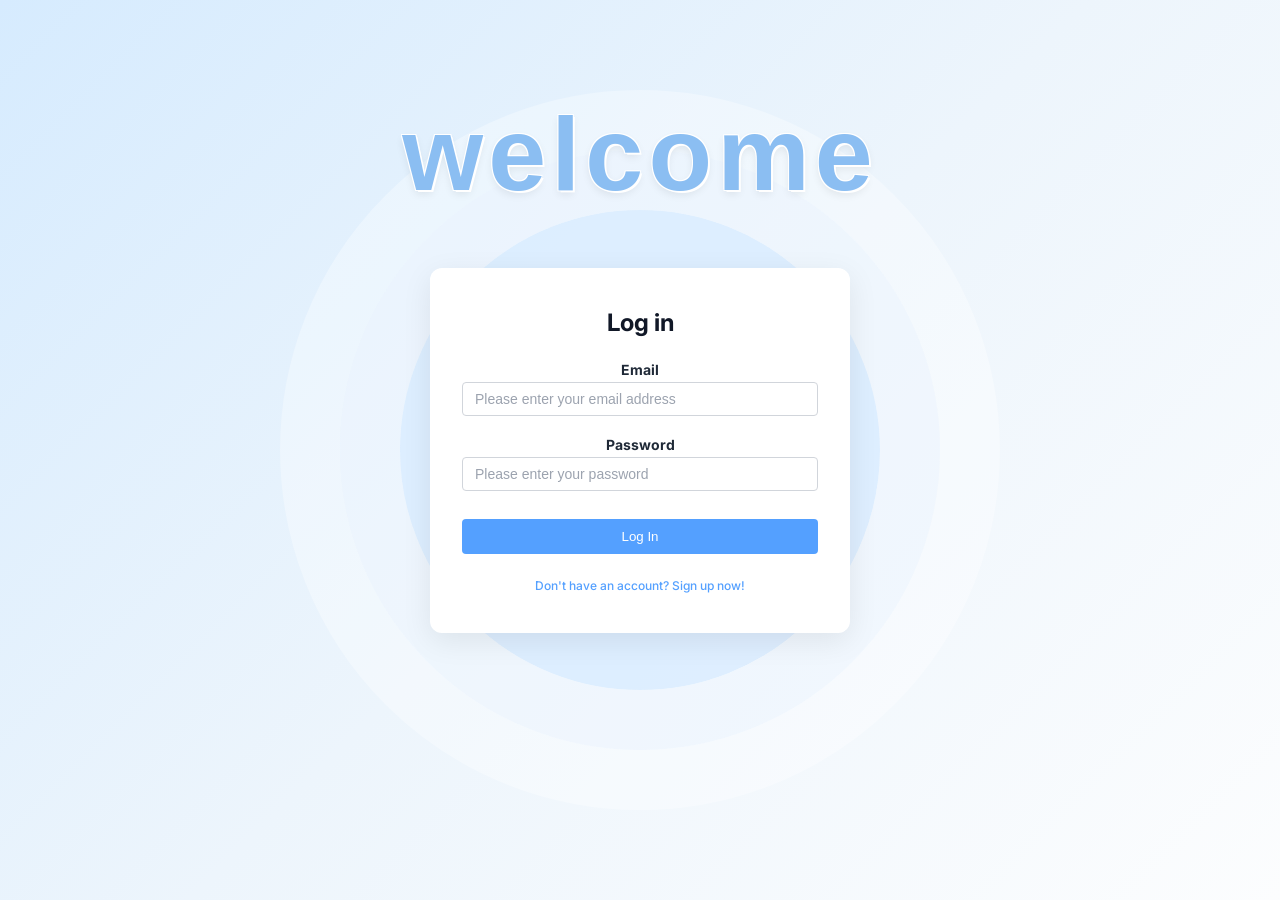
==== src/main/resources/static/admin.html @ f404816a "把用户 专家 管理员界面给分开了,优化界面的交互,从landing界面开始进入login界面,尽量只动了前端自己的代码而不改动杜姐的代码(目前关于杜姐的代码只改了speciallistprofile." ====
<!DOCTYPE html>
<html lang="en">
<head>
    <meta charset="UTF-8" />
    <meta name="viewport" content="width=device-width, initial-scale=1.0"/>
    <title>Admin Dashboard | SAS</title>

    <link rel="stylesheet" href="https://cdn.jsdelivr.net/npm/bootstrap-icons@1.11.0/font/bootstrap-icons.css">
    <link href="https://fonts.googleapis.com/css2?family=Plus+Jakarta+Sans:wght@400;500;600;700;800&display=swap" rel="stylesheet">

    <link rel="stylesheet" href="css/admin.css">
</head>
<body>
<div class="admin-container">

    <div class="sidebar" id="sidebar">
        <button id="toggle-sidebar" class="btn-toggle-custom" title="Toggle Sidebar">
            <i class="bi bi-chevron-left"></i>
        </button>

        <div class="logo-area">
            <div class="logo-text">
                <i class="bi bi-intersect"></i> <span>SAS</span>
            </div>
        </div>

        <div class="nav-item">
            <button class="nav-btn" id="btnUser">
                <span class="icon"><i class="bi bi-people"></i></span>
                <span class="nav-text">User Management</span>
                <span class="arrow"><i class="bi bi-chevron-right"></i></span>
            </button>
            <div class="submenu" id="subUser">
                <div class="submenu-item" id="btnSpecialist">
                    Specialist <span class="arrow" style="float: right;"><i class="bi bi-chevron-right" style="font-size: 10px;"></i></span>
                </div>
                <div class="submenu-level2" id="subSpecialist">
                    <div class="submenu-level2-item" id="menuStatus">Specialist Status Adjustment</div>
                    <div class="submenu-level2-item active" id="menuApproval">Specialist Information Approval</div>
                </div>
                <div class="submenu-item" id="menuUser">User</div>
            </div>
        </div>

        <div class="nav-item">
            <button class="nav-btn" id="btnReview">
                <span class="icon"><i class="bi bi-card-checklist"></i></span>
                <span class="nav-text">Content Review</span>
                <span class="arrow"><i class="bi bi-chevron-right"></i></span>
            </button>
            <div class="submenu" id="subReview">
                <div class="submenu-item" id="menuSpecialistReview">Specialist Information Review</div>
                <div class="submenu-item" id="menuPostReview">Community Post Review</div>
            </div>
        </div>

        <div class="nav-item">
            <button class="nav-btn">
                <span class="icon"><i class="bi bi-journal-code"></i></span>
                <span class="nav-text">System Log</span>
            </button>
        </div>
    </div>

    <div class="main-content" id="main-content">
        <div class="top-header">
            <div class="top-header-title">Admin Dashboard</div>

            <div class="user-profile">
                <div class="user-info">
                    <div class="user-name">Dream</div>
                    <div class="user-role">Administrator</div>
                </div>
                <img src="images/Xiaoxu.png" class="user-avatar" alt="Admin Avatar">

                <div class="dropdown-menu">
                    <a href="#" class="dropdown-item"><i class="bi bi-person"></i> Personal Account</a>
                    <div class="dropdown-divider"></div>
                    <a href="login.html" class="dropdown-item text-danger" onclick="localStorage.clear();"><i class="bi bi-box-arrow-right"></i> Log out</a>
                </div>
            </div>
        </div>

        <div class="content-area">
            <div id="pageApproval" class="specialist-page">
                <div class="title">Specialists List</div>
                <div class="subtitle">Manage and review approved specialist portfolios.</div>

                <div class="specialist-item">
                    <img src="images/specialist1.png" alt="Specialist">
                    <div class="info">
                        <div class="name">Xingjian Wu</div>
                        <div class="desc">A highly professional legal counsel specializing in corporate and civil law, dedicated to providing precise, objective, and justice-driven legal solutions.</div>
                    </div>
                    <button class="modify-btn">Modify</button>
                </div>

                <div class="specialist-item">
                    <img src="images/specialist2.png" alt="Specialist">
                    <div class="info">
                        <div class="name">Shaohui Shen</div>
                        <div class="desc">An emotional counselor who analyzes relationships with machine-like precision. Ironically, he talks like an AI and is notoriously awkward at chatting with girls in real life, yet his theoretical advice is flawlessly logical.</div>
                    </div>
                    <button class="modify-btn">Modify</button>
                </div>

                <div class="specialist-item">
                    <img src="images/specialist3.png" alt="Specialist">
                    <div class="info">
                        <div class="name">Xinling Du</div>
                        <div class="desc">A seasoned financial master with an eagle eye for market trends. She excels at wealth management, investment strategies, and maximizing ROI with ruthless efficiency.</div>
                    </div>
                    <button class="modify-btn">Modify</button>
                </div>
            </div>

            <div id="pageReview" class="review-page" style="display:none;">
                <div class="title">Pending Review Content</div>
                <div class="subtitle">Applications awaiting administrator approval.</div>
                <table class="review-table">
                    <thead>
                    <tr>
                        <th><input type="checkbox"></th>
                        <th>ID</th>
                        <th>User ID</th>
                        <th>Title</th>
                        <th>Submit Time</th>
                        <th>Action</th>
                    </tr>
                    </thead>
                    <tbody>
                    <tr class="review-row">
                        <td><input type="checkbox"></td>
                        <td><span class="badge bg-light text-dark fw-bold border" style="padding:4px 8px; border-radius:6px;">1</span></td>
                        <td style="color:var(--brand); font-weight:700;">#026-1839</td>
                        <td>Specialist Application</td>
                        <td style="color:var(--text-muted);">2025-12-22</td>
                        <td>
                            <button class="btn btn-approve" onclick="event.stopPropagation()">Approve</button>
                            <button class="btn btn-reject" onclick="event.stopPropagation()">Reject</button>
                        </td>
                    </tr>
                    <tr class="review-row">
                        <td><input type="checkbox"></td>
                        <td><span class="badge bg-light text-dark fw-bold border" style="padding:4px 8px; border-radius:6px;">2</span></td>
                        <td style="color:var(--brand); font-weight:700;">#022-1829</td>
                        <td>Specialist Application</td>
                        <td style="color:var(--text-muted);">2025-12-22</td>
                        <td>
                            <button class="btn btn-approve" onclick="event.stopPropagation()">Approve</button>
                            <button class="btn btn-reject" onclick="event.stopPropagation()">Reject</button>
                        </td>
                    </tr>
                    </tbody>
                </table>
                <div class="pagination">
                    <button class="page-btn active">1</button>
                    <button class="page-btn">2</button>
                    <button class="page-btn">3</button>
                </div>
            </div>

            <div id="pageEmpty" class="empty-page" style="display:none;">
                <i class="bi bi-inboxes" style="font-size: 3rem; opacity: 0.3; margin-bottom: 16px; display: block;"></i>
                <h3>Please select a menu from the sidebar</h3>
            </div>
        </div>
    </div>
</div>

<div id="modalOverlay" class="modal-overlay">
    <div class="modal">
        <div class="modal-header">
            <h2>Entry of specialist information</h2>
            <button class="modal-close" id="closeModalBtn"><i class="bi bi-x-lg"></i></button>
        </div>
        <form>
            <div class="form-group">
                <label class="form-label">Name <span>*</span></label>
                <input type="text" class="form-input" value="Dr. John Doe">
            </div>
            <div class="form-group">
                <label class="form-label">Profession field <span>*</span></label>
                <select class="form-select">
                    <option>Medical</option>
                    <option>Engineering</option>
                    <option>Education</option>
                </select>
            </div>
            <div class="form-group">
                <label class="form-label">Experience/Level <span>*</span></label>
                <input type="text" class="form-input" value="Chief Physician">
            </div>
            <div class="form-group">
                <label class="form-label">Consulting fee (yuan/hour) <span>*</span></label>
                <input type="text" class="form-input" value="500">
            </div>
            <div class="form-group">
                <label class="form-label">Individual resume <span>*</span></label>
                <textarea class="form-textarea">Dr. John Doe has 20 years of clinical experience in internal medicine, specializing in cardiovascular diseases. He has published more than 50 papers in core journals.</textarea>
            </div>
            <div class="form-group">
                <label class="form-label">Upload qualification certificates <span>*</span></label>
                <div class="upload-area">
                    <div class="icon"><i class="bi bi-cloud-arrow-up"></i></div>
                    <div class="text">Click or drag files here to upload</div>
                </div>
            </div>
            <div class="modal-footer">
                <button type="button" class="submit-btn">Come up for review</button>
            </div>
        </form>
    </div>
</div>

<script src="js/admin.js"></script>
</body>
</html>
---- src/main/resources/static/css/admin.css ----
/* 统一项目全局色彩变量 */
:root {
    --brand: #0062ff;
    --brand-light: #e0f2fe;
    --bg: #f8fafc;
    --text-main: #0f172a;
    --text-muted: #64748b;
    --border-color: #e2e8f0;
    --sidebar-w: 260px;
}

* {
    margin: 0;
    padding: 0;
    box-sizing: border-box;
    font-family: 'Plus Jakarta Sans', sans-serif;
}
body { background-color: var(--bg); color: var(--text-main); }
.admin-container { display: flex; min-height: 100vh; }

/* --- 🌟 升级版可缩放 Sidebar --- */
.sidebar {
    width: var(--sidebar-w);
    height: 100vh;
    position: fixed;
    background: #fff;
    border-right: 1px solid var(--border-color);
    z-index: 1000;
    transition: all 0.3s ease;
    white-space: nowrap;
}

/* --- 🌟 升级后的折叠状态样式 --- */
.sidebar.collapsed {
    width: 85px;
}

/* 隐藏 Logo 旁边的 SAS 文字 */
.sidebar.collapsed .logo-text span {
    display: none;
}

/* Logo 居中 */
.sidebar.collapsed .logo-text {
    justify-content: center;
    padding-left: 0;
    padding-right: 0;
}

/* 重点：隐藏导航栏的所有文字和右侧箭头 */
.sidebar.collapsed .nav-text,
.sidebar.collapsed .arrow,
.sidebar.collapsed .submenu,        /* 隐藏展开的子菜单 */
.sidebar.collapsed .submenu-item {  /* 隐藏子菜单文字 */
    display: none !important;
}

/* 让按钮在折叠时也居中 */
.sidebar.collapsed .nav-btn {
    justify-content: center;
    padding: 12px 0;
}

/* 让图标稍微变大一点点，看起来更协调 */
.sidebar.collapsed .nav-btn .icon {
    margin-right: 0;
    font-size: 22px;
}

/* 🌟 侧边栏缩放控制按钮 (已修复位置) */
.btn-toggle-custom {
    position: absolute;
    right: -16px;
    top: 260px; /* 🌟 完美移到了 System Log 下方 */
    width: 32px;
    height: 32px;
    background-color: var(--brand-light);
    color: var(--brand);
    border: 1px solid #bae6fd;
    border-radius: 50%;
    display: flex;
    align-items: center;
    justify-content: center;
    cursor: pointer;
    z-index: 1100;
    transition: 0.3s;
}
.sidebar.collapsed .btn-toggle-custom { transform: rotate(180deg); }

.logo-area {
    padding: 24px;
    border-bottom: 1px solid var(--border-color);
    margin-bottom: 16px;
    transition: 0.3s;
}
.logo-text {
    color: var(--brand);
    font-weight: 800;
    font-size: 1.5rem;
    display: flex;
    align-items: center;
    gap: 10px;
}

.nav-item { width: 100%; }
.nav-btn {
    width: 90%;
    margin: 2px auto;
    border-radius: 12px;
    display: flex;
    align-items: center;
    padding: 12px 16px;
    background: none;
    border: none;
    font-size: 15px;
    font-weight: 600;
    color: var(--text-muted);
    cursor: pointer;
    text-align: left;
    transition: 0.2s;
}
.nav-btn:hover, .nav-btn.expanded { background-color: var(--brand-light); color: var(--brand); }
.nav-btn .icon { margin-right: 12px; font-size: 18px; }
.nav-text { flex: 1; }
.nav-btn .arrow { margin-left: auto; font-size: 12px; transition: transform 0.2s; }
.nav-btn.expanded .arrow { transform: rotate(90deg); }

.submenu { overflow: hidden; max-height: 0; transition: max-height 0.3s ease; }
.submenu.open { max-height: 300px; }
.submenu-item { padding: 12px 24px 12px 52px; font-size: 14px; font-weight: 500; color: var(--text-muted); cursor: pointer; transition: 0.2s;}
.submenu-item:hover { color: var(--brand); }
.submenu-item.active { color: var(--brand); font-weight: 700; }

.submenu-level2 { overflow: hidden; max-height: 0; transition: max-height 0.3s ease; }
.submenu-level2.open { max-height: 200px; }
.submenu-level2-item { padding: 10px 24px 10px 72px; font-size: 13px; font-weight: 500; color: var(--text-muted); cursor: pointer; transition: 0.2s; border-left: 2px solid transparent;}
.submenu-level2-item:hover { color: var(--brand); }
.submenu-level2-item.active { color: var(--brand); font-weight: 700; border-left-color: var(--brand);}

/* --- 响应式 Main content --- */
.main-content {
    flex: 1;
    display: flex;
    flex-direction: column;
    margin-left: var(--sidebar-w);
    transition: all 0.3s ease;
    height: 100vh;
}
.main-content.expanded { margin-left: 85px; }

.top-header {
    background-color: transparent;
    padding: 24px 40px;
    display: flex;
    justify-content: space-between;
    align-items: center;
    margin-bottom: 10px;
}
.top-header-title { font-size: 1.5rem; font-weight: 800; color: var(--text-main); }

/* 右上角头像与悬浮菜单样式 */
.user-profile { display: flex; align-items: center; gap: 12px; cursor: pointer; position: relative; z-index: 1050; }
.user-info { text-align: right; }
.user-name { font-weight: 800; font-size: 15px; color: var(--text-main); margin-bottom: 2px; }
.user-role { background: var(--brand-light); color: var(--brand); padding: 4px 12px; border-radius: 50px; font-size: 11px; font-weight: 700; }
.user-avatar { width: 44px; height: 44px; border-radius: 50%; object-fit: cover; box-shadow: 0 4px 8px rgba(0,0,0,0.05); }

@keyframes fadeIn { from { opacity: 0; transform: translateY(10px); } to { opacity: 1; transform: translateY(0); } }
.dropdown-menu { display: none; position: absolute; right: 0; top: 100%; min-width: 200px; background: white; border-radius: 16px; box-shadow: 0 10px 40px rgba(0,0,0,0.08); border: 1px solid var(--border-color); padding: 8px 0; margin-top: 12px; }
.user-profile:hover .dropdown-menu { display: block; animation: fadeIn 0.2s ease; }
.dropdown-menu::before { content: ''; position: absolute; top: -15px; left: 0; right: 0; height: 15px; }
.dropdown-item { padding: 10px 20px; color: var(--text-muted); font-size: 14px; font-weight: 600; display: flex; align-items: center; text-decoration: none; transition: 0.2s; }
.dropdown-item i { margin-right: 12px; font-size: 18px; }
.dropdown-item:hover { background: var(--bg); color: var(--brand); }
.dropdown-item.text-danger:hover { background: #fef2f2; color: #ef4444; }
.dropdown-divider { height: 1px; background: var(--border-color); margin: 6px 0; }

.content-area { padding: 0 40px 40px 40px; flex: 1; overflow-y: auto; }

.specialist-page, .review-page, .empty-page {
    background: white;
    border-radius: 24px;
    padding: 32px;
    box-shadow: 0 4px 6px rgba(0,0,0,0.02);
    border: 1px solid var(--border-color);
}

.title { font-size: 24px; font-weight: 800; margin-bottom: 8px; color: var(--text-main); }
.subtitle { font-size: 14px; color: var(--text-muted); margin-bottom: 30px; }

.specialist-item { display: flex; padding: 24px 0; border-bottom: 1px solid var(--border-color); align-items: center; }
.specialist-item:last-child { border-bottom: none; padding-bottom: 0; }
.specialist-item img { width: 100px; height: 100px; object-fit: cover; border-radius: 16px; margin-right: 24px; box-shadow: 0 4px 12px rgba(0,0,0,0.05); }
.specialist-item .info { flex: 1; }
.specialist-item .name { font-size: 18px; font-weight: 800; margin-bottom: 6px; }
.specialist-item .desc { font-size: 14px; color: var(--text-muted); line-height: 1.6; }
.specialist-item .modify-btn { padding: 8px 24px; border: 1px solid var(--border-color); background: white; border-radius: 50px; cursor: pointer; font-weight: 600; color: var(--text-main); transition: 0.3s; }
.specialist-item .modify-btn:hover { border-color: var(--brand); color: var(--brand); }

.review-table { width: 100%; border-collapse: collapse; }
.review-table th, .review-table td { padding: 16px; text-align: left; border-bottom: 1px solid var(--border-color); font-size: 14px; }
.review-table th { background: #f8fafc; font-weight: 700; color: var(--text-muted); text-transform: uppercase; font-size: 12px; letter-spacing: 0.5px; border-bottom: 2px solid var(--border-color);}
.review-table tr { cursor: pointer; transition: 0.2s; }
.review-table tr:hover { background-color: var(--brand-light); }

.btn { padding: 8px 16px; border-radius: 50px; cursor: pointer; font-size: 13px; font-weight: 600; border: none; transition: 0.2s; }
.btn-approve { background: var(--brand-light); color: var(--brand); }
.btn-approve:hover { background: var(--brand); color: white; }
.btn-reject { background: #fef2f2; color: #ef4444; }
.btn-reject:hover { background: #ef4444; color: white; }

.pagination { display: flex; justify-content: flex-end; gap: 8px; margin-top: 24px; }
.page-btn { width: 36px; height: 36px; border: 1px solid var(--border-color); background: white; border-radius: 10px; cursor: pointer; font-weight: 600; color: var(--text-muted); transition: 0.2s;}
.page-btn:hover { border-color: var(--brand); color: var(--brand); }
.page-btn.active { background: var(--brand); color: white; border-color: var(--brand); }

.modal-overlay { position: fixed; top: 0; left: 0; width: 100%; height: 100%; background-color: rgba(15, 23, 42, 0.6); backdrop-filter: blur(4px); display: none; align-items: center; justify-content: center; z-index: 1000; }
.modal { background: white; border-radius: 24px; width: 90%; max-width: 600px; max-height: 90vh; overflow-y: auto; padding: 32px; box-shadow: 0 20px 40px rgba(0,0,0,0.1); }
.modal-header { display: flex; justify-content: space-between; align-items: center; margin-bottom: 24px; }
.modal-header h2 { font-size: 22px; font-weight: 800; }
.modal-close { background: none; border: none; font-size: 24px; cursor: pointer; color: var(--text-muted); transition: 0.2s;}
.modal-close:hover { color: #ef4444; transform: rotate(90deg); }

.form-group { margin-bottom: 20px; }
.form-label { display: block; font-size: 14px; margin-bottom: 8px; font-weight: 700; color: var(--text-main); }
.form-label span { color: #ef4444; }
.form-input, .form-select, .form-textarea { width: 100%; padding: 12px 16px; border: 1px solid var(--border-color); border-radius: 12px; font-size: 14px; transition: 0.2s; background: var(--bg);}
.form-input:focus, .form-select:focus, .form-textarea:focus { outline: none; border-color: var(--brand); background: white; box-shadow: 0 0 0 4px var(--brand-light); }
.form-textarea { min-height: 120px; resize: vertical; }

.upload-area { border: 2px dashed var(--border-color); border-radius: 16px; padding: 40px 20px; text-align: center; background: var(--bg); cursor: pointer; transition: 0.2s;}
.upload-area:hover { border-color: var(--brand); background: var(--brand-light); }
.upload-area .icon { font-size: 32px; color: var(--brand); margin-bottom: 10px; }
.upload-area .text { font-size: 14px; color: var(--text-muted); font-weight: 600;}

.modal-footer { display: flex; justify-content: center; margin-top: 32px; }
.submit-btn { background-color: var(--brand); color: white; border: none; padding: 14px 40px; border-radius: 50px; cursor: pointer; font-size: 15px; font-weight: 700; box-shadow: 0 10px 20px rgba(0, 98, 255, 0.2); transition: 0.3s; }
.submit-btn:hover { transform: translateY(-2px); box-shadow: 0 15px 30px rgba(0, 98, 255, 0.3); }
.empty-page { text-align: center; color: var(--text-muted); padding: 80px 20px;}
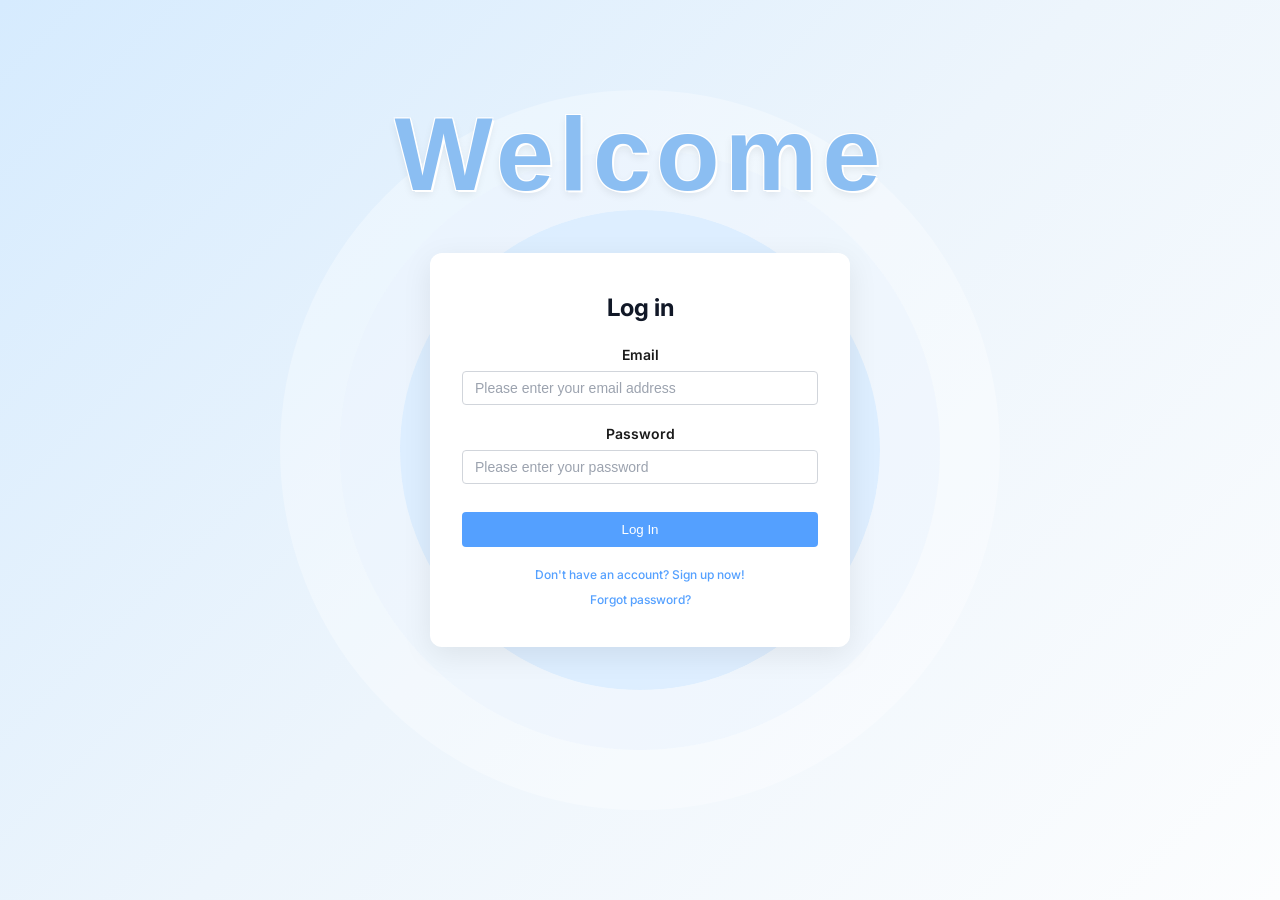
==== commit f918c1d1: "实现了目前所有admin界面和booking界面和专家界面后端的接口,优化了界面设置,改动了不少前端代码" ====
--- a/src/main/resources/static/admin.html
+++ b/src/main/resources/static/admin.html
@@ -4,10 +4,8 @@
     <meta charset="UTF-8" />
     <meta name="viewport" content="width=device-width, initial-scale=1.0"/>
     <title>Admin Dashboard | SAS</title>
-
     <link rel="stylesheet" href="https://cdn.jsdelivr.net/npm/bootstrap-icons@1.11.0/font/bootstrap-icons.css">
     <link href="https://fonts.googleapis.com/css2?family=Plus+Jakarta+Sans:wght@400;500;600;700;800&display=swap" rel="stylesheet">
-
     <link rel="stylesheet" href="css/admin.css">
 </head>
 <body>
@@ -30,15 +28,15 @@
                 <span class="nav-text">User Management</span>
                 <span class="arrow"><i class="bi bi-chevron-right"></i></span>
             </button>
-            <div class="submenu" id="subUser">
+            <div class="submenu open" id="subUser">
                 <div class="submenu-item" id="btnSpecialist">
                     Specialist <span class="arrow" style="float: right;"><i class="bi bi-chevron-right" style="font-size: 10px;"></i></span>
                 </div>
-                <div class="submenu-level2" id="subSpecialist">
-                    <div class="submenu-level2-item" id="menuStatus">Specialist Status Adjustment</div>
-                    <div class="submenu-level2-item active" id="menuApproval">Specialist Information Approval</div>
+                <div class="submenu-level2 open" id="subSpecialist">
+                    <div class="submenu-level2-item menu-clickable" id="menuStatus">Specialist Status Adjustment</div>
+                    <div class="submenu-level2-item menu-clickable" id="menuApproval">Specialist Information Approval</div>
                 </div>
-                <div class="submenu-item" id="menuUser">User</div>
+                <div class="submenu-item menu-clickable" id="menuUser">User</div>
             </div>
         </div>
 
@@ -49,8 +47,8 @@
                 <span class="arrow"><i class="bi bi-chevron-right"></i></span>
             </button>
             <div class="submenu" id="subReview">
-                <div class="submenu-item" id="menuSpecialistReview">Specialist Information Review</div>
-                <div class="submenu-item" id="menuPostReview">Community Post Review</div>
+                <div class="submenu-item menu-clickable" id="menuSpecialistReview">Specialist Information Review</div>
+                <div class="submenu-item menu-clickable" id="menuPostReview">Community Post Review</div>
             </div>
         </div>
 
@@ -65,14 +63,12 @@
     <div class="main-content" id="main-content">
         <div class="top-header">
             <div class="top-header-title">Admin Dashboard</div>
-
             <div class="user-profile">
                 <div class="user-info">
                     <div class="user-name">Dream</div>
                     <div class="user-role">Administrator</div>
                 </div>
                 <img src="images/Xiaoxu.png" class="user-avatar" alt="Admin Avatar">
-
                 <div class="dropdown-menu">
                     <a href="#" class="dropdown-item"><i class="bi bi-person"></i> Personal Account</a>
                     <div class="dropdown-divider"></div>
@@ -82,87 +78,38 @@
         </div>
 
         <div class="content-area">
-            <div id="pageApproval" class="specialist-page">
-                <div class="title">Specialists List</div>
-                <div class="subtitle">Manage and review approved specialist portfolios.</div>
 
-                <div class="specialist-item">
-                    <img src="images/specialist1.png" alt="Specialist">
-                    <div class="info">
-                        <div class="name">Xingjian Wu</div>
-                        <div class="desc">A highly professional legal counsel specializing in corporate and civil law, dedicated to providing precise, objective, and justice-driven legal solutions.</div>
-                    </div>
-                    <button class="modify-btn">Modify</button>
-                </div>
-
-                <div class="specialist-item">
-                    <img src="images/specialist2.png" alt="Specialist">
-                    <div class="info">
-                        <div class="name">Shaohui Shen</div>
-                        <div class="desc">An emotional counselor who analyzes relationships with machine-like precision. Ironically, he talks like an AI and is notoriously awkward at chatting with girls in real life, yet his theoretical advice is flawlessly logical.</div>
-                    </div>
-                    <button class="modify-btn">Modify</button>
-                </div>
-
-                <div class="specialist-item">
-                    <img src="images/specialist3.png" alt="Specialist">
-                    <div class="info">
-                        <div class="name">Xinling Du</div>
-                        <div class="desc">A seasoned financial master with an eagle eye for market trends. She excels at wealth management, investment strategies, and maximizing ROI with ruthless efficiency.</div>
-                    </div>
-                    <button class="modify-btn">Modify</button>
+            <div id="pageExisting" class="specialist-page" style="display:none;">
+                <div class="title">Specialist Status Adjustment</div>
+                <div class="subtitle">Manage accounts, suspend or activate existing specialist profiles.</div>
+                <div id="existing-list-body">
+                    <div style="text-align: center; color: #94a3b8; padding: 40px;">Loading specialists...</div>
                 </div>
             </div>
 
-            <div id="pageReview" class="review-page" style="display:none;">
-                <div class="title">Pending Review Content</div>
-                <div class="subtitle">Applications awaiting administrator approval.</div>
+            <div id="pagePending" class="review-page" style="display:none;">
+                <div class="title">Specialist Information Approval</div>
+                <div class="subtitle">Applications awaiting administrator approval to join the platform.</div>
                 <table class="review-table">
                     <thead>
                     <tr>
                         <th><input type="checkbox"></th>
                         <th>ID</th>
-                        <th>User ID</th>
-                        <th>Title</th>
-                        <th>Submit Time</th>
+                        <th>Real Name</th>
+                        <th>Domain</th>
+                        <th>Hourly Fee</th>
                         <th>Action</th>
                     </tr>
                     </thead>
-                    <tbody>
-                    <tr class="review-row">
-                        <td><input type="checkbox"></td>
-                        <td><span class="badge bg-light text-dark fw-bold border" style="padding:4px 8px; border-radius:6px;">1</span></td>
-                        <td style="color:var(--brand); font-weight:700;">#026-1839</td>
-                        <td>Specialist Application</td>
-                        <td style="color:var(--text-muted);">2025-12-22</td>
-                        <td>
-                            <button class="btn btn-approve" onclick="event.stopPropagation()">Approve</button>
-                            <button class="btn btn-reject" onclick="event.stopPropagation()">Reject</button>
-                        </td>
-                    </tr>
-                    <tr class="review-row">
-                        <td><input type="checkbox"></td>
-                        <td><span class="badge bg-light text-dark fw-bold border" style="padding:4px 8px; border-radius:6px;">2</span></td>
-                        <td style="color:var(--brand); font-weight:700;">#022-1829</td>
-                        <td>Specialist Application</td>
-                        <td style="color:var(--text-muted);">2025-12-22</td>
-                        <td>
-                            <button class="btn btn-approve" onclick="event.stopPropagation()">Approve</button>
-                            <button class="btn btn-reject" onclick="event.stopPropagation()">Reject</button>
-                        </td>
-                    </tr>
+                    <tbody id="pending-list-body">
+                    <tr><td colspan="6" style="text-align: center; color: #94a3b8; padding: 30px;">Loading...</td></tr>
                     </tbody>
                 </table>
-                <div class="pagination">
-                    <button class="page-btn active">1</button>
-                    <button class="page-btn">2</button>
-                    <button class="page-btn">3</button>
-                </div>
             </div>
 
-            <div id="pageEmpty" class="empty-page" style="display:none;">
-                <i class="bi bi-inboxes" style="font-size: 3rem; opacity: 0.3; margin-bottom: 16px; display: block;"></i>
-                <h3>Please select a menu from the sidebar</h3>
+            <div id="pageEmpty" class="empty-page" style="display:none; flex-direction:column; align-items:center; justify-content:center; min-height: 50vh;">
+                <i class="bi bi-inboxes" style="font-size: 3rem; color: #cbd5e1; margin-bottom: 16px;"></i>
+                <h3 style="color: #64748b;">No content available yet.</h3>
             </div>
         </div>
     </div>
@@ -171,48 +118,15 @@
 <div id="modalOverlay" class="modal-overlay">
     <div class="modal">
         <div class="modal-header">
-            <h2>Entry of specialist information</h2>
+            <h2>Specialist Details</h2>
             <button class="modal-close" id="closeModalBtn"><i class="bi bi-x-lg"></i></button>
         </div>
-        <form>
-            <div class="form-group">
-                <label class="form-label">Name <span>*</span></label>
-                <input type="text" class="form-input" value="Dr. John Doe">
-            </div>
-            <div class="form-group">
-                <label class="form-label">Profession field <span>*</span></label>
-                <select class="form-select">
-                    <option>Medical</option>
-                    <option>Engineering</option>
-                    <option>Education</option>
-                </select>
-            </div>
-            <div class="form-group">
-                <label class="form-label">Experience/Level <span>*</span></label>
-                <input type="text" class="form-input" value="Chief Physician">
-            </div>
-            <div class="form-group">
-                <label class="form-label">Consulting fee (yuan/hour) <span>*</span></label>
-                <input type="text" class="form-input" value="500">
-            </div>
-            <div class="form-group">
-                <label class="form-label">Individual resume <span>*</span></label>
-                <textarea class="form-textarea">Dr. John Doe has 20 years of clinical experience in internal medicine, specializing in cardiovascular diseases. He has published more than 50 papers in core journals.</textarea>
-            </div>
-            <div class="form-group">
-                <label class="form-label">Upload qualification certificates <span>*</span></label>
-                <div class="upload-area">
-                    <div class="icon"><i class="bi bi-cloud-arrow-up"></i></div>
-                    <div class="text">Click or drag files here to upload</div>
-                </div>
-            </div>
-            <div class="modal-footer">
-                <button type="button" class="submit-btn">Come up for review</button>
-            </div>
-        </form>
+        <div id="modal-content" style="padding: 20px; color:#64748b;">
+        </div>
     </div>
 </div>
 
+<script src="https://code.jquery.com/jquery-3.7.1.min.js"></script>
 <script src="js/admin.js"></script>
 </body>
 </html>
